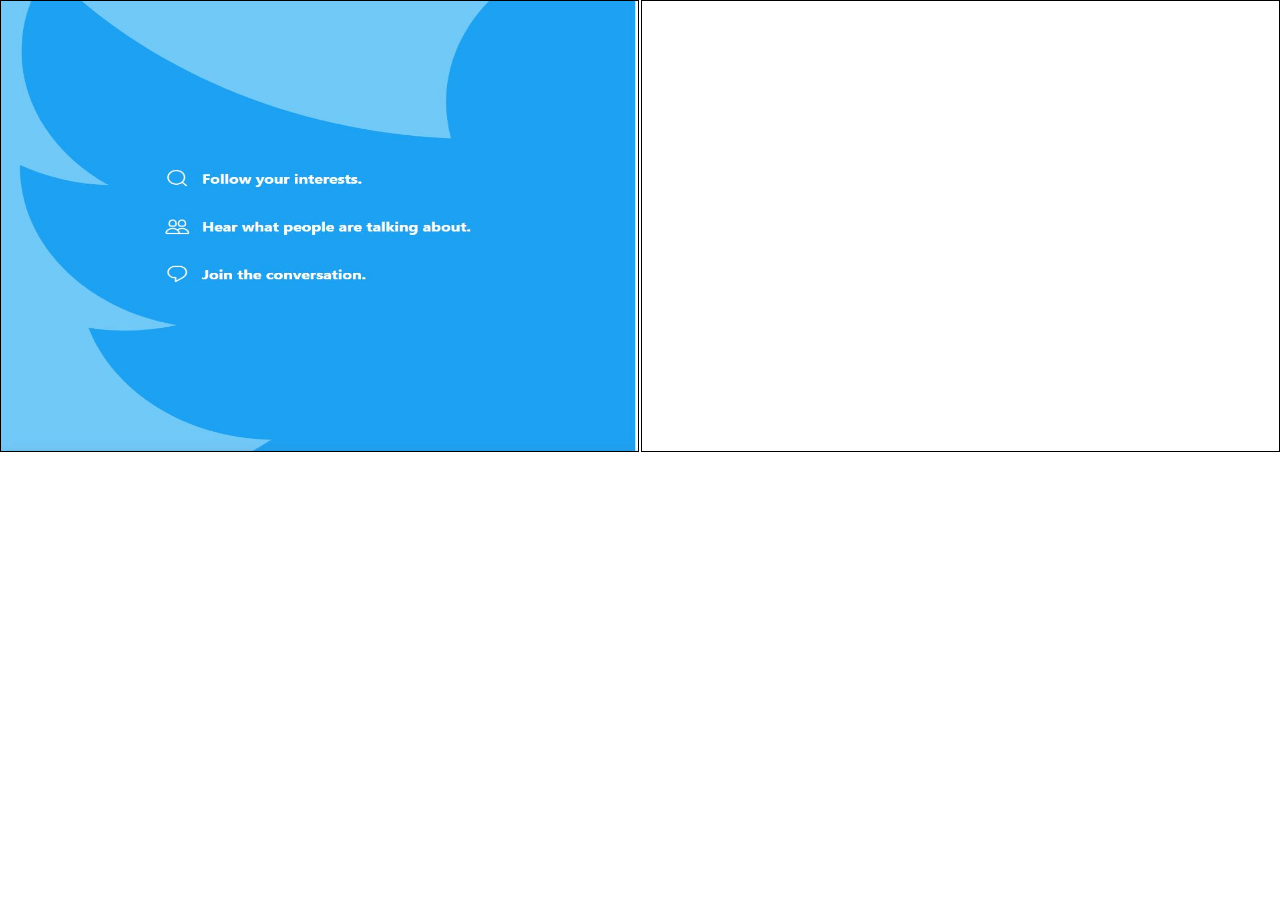
==== Week 2/index.html @ 84f39467 "Twitterpage with one image" ====
<!DOCTYPE html>

<html> 
   <head>

    <title>Twitter. It's what is happening/Twitter</title>
    <link rel="stylesheet" type="text/css" href="style.css">

   </head>
   <body>
       <div id="left">

         <img src="images/twitter.JPG">

       </div>

       <div id="right"></div>

       <div id="footer"></div>



   </body>



</html>
---- Week 2/style.css ----
*{

    margin: 0px;
    padding: 0px;
}

#left{
    border:1px solid;
    width: 49.8%;
    height: 450px;
    float: left;
}

#right{
    border: 1px solid;
    width: 49.8%;
    height:450px ;
    float: right;
}

#left img{
     width: 100%;
     height: 450px;
}
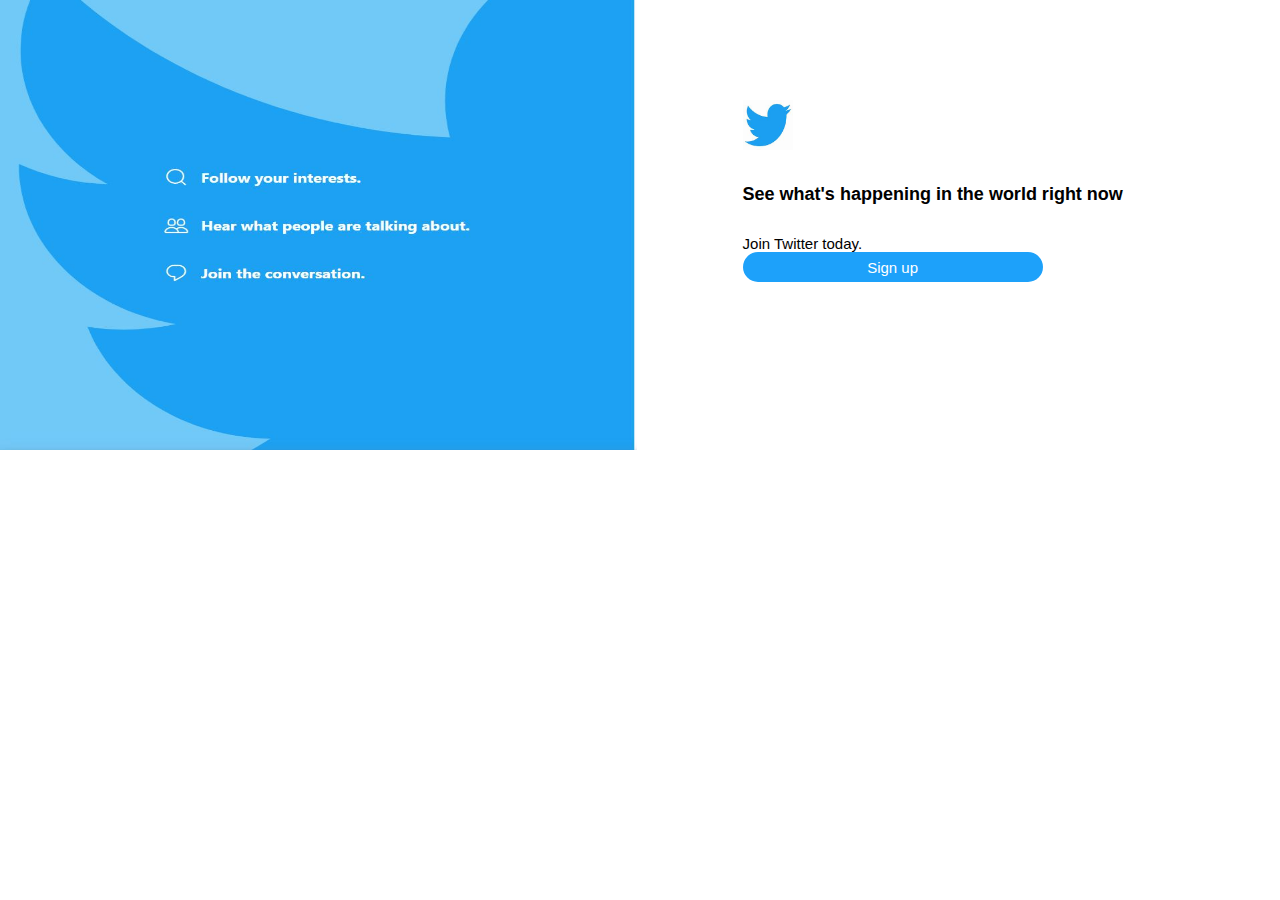
==== commit f992af40: "Twitter page with image and buttons" ====
--- a/Week 2/index.html
+++ b/Week 2/index.html
@@ -14,7 +14,16 @@
 
        </div>
 
-       <div id="right"></div>
+       <div id="right">
+
+        <img src="images/logo.jpg">
+        <p id="t1"> See what's happening in the world right now</p>
+
+        <p id="t2"> Join Twitter today.</p>
+
+        <button id="b1">Sign up</button><br> 
+
+       </div>
 
        <div id="footer"></div>
 
--- a/Week 2/style.css
+++ b/Week 2/style.css
@@ -5,14 +5,12 @@
 }
 
 #left{
-    border:1px solid;
     width: 49.8%;
     height: 450px;
     float: left;
 }
 
 #right{
-    border: 1px solid;
     width: 49.8%;
     height:450px ;
     float: right;
@@ -21,4 +19,37 @@
 #left img{
      width: 100%;
      height: 450px;
+}
+
+#right img{
+    width: 50px;
+    height:50px;
+    margin-top: 100px;
+    margin-left: 100px;
+}
+
+#right #t1{
+   margin-left: 100px;
+   margin-top: 30px; 
+   margin-right: 20px;
+   font-family: Helvetica;
+   font-size: 18px;
+   font-weight: bold;
+}
+
+#right #t2{
+    margin-left: 100px;
+    margin-top: 30px; 
+    font-family: Helvetica;
+    font-size: 15px;
+}
+#b1{
+    width: 300px;
+    height: 30px;
+    margin-left: 100px;
+    background-color: #1DA1FA;
+    border-radius: 25px;
+    color: white;
+    font-size: 15px;
+    border: 0px;
 }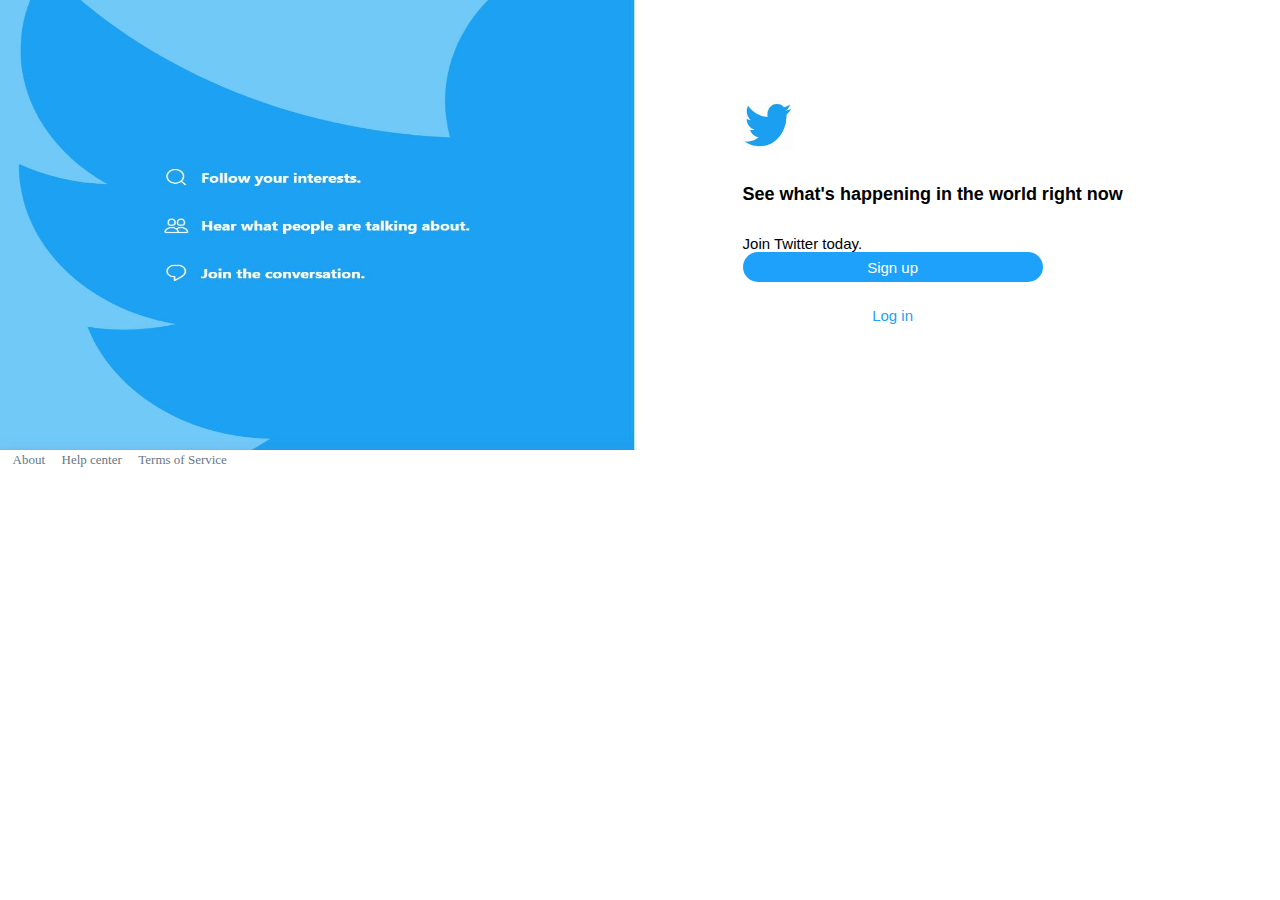
==== commit 13fd99c3: "Added buttons and hover effects" ====
--- a/Week 2/index.html
+++ b/Week 2/index.html
@@ -21,11 +21,17 @@
 
         <p id="t2"> Join Twitter today.</p>
 
-        <button id="b1">Sign up</button><br> 
+        <button id="b1">Sign up</button><br><br>
+        <button id='b2'>Log in</button>
 
        </div>
 
-       <div id="footer"></div>
+       <div id="footer">
+         <a href="https://about.twitter.com/en_gb.html"> About</a>
+         <a href="https://help.twitter.com/en"> Help center</a>
+         <a href="https://twitter.com/en/tos"> Terms of Service </a>
+       </div>
+
 
 
 
--- a/Week 2/style.css
+++ b/Week 2/style.css
@@ -52,4 +52,35 @@
     color: white;
     font-size: 15px;
     border: 0px;
+    cursor: pointer;
+}
+
+#b2{
+    width: 300px;
+    height: 30px;
+    margin-left: 100px;
+    background-color: white;
+    border: 1px; solid; color:#1DA1FA;  
+    color: #1DA1FA;
+    border-radius: 25px;
+    font-size: 15px;
+    cursor: pointer;
+}    
+
+#b1:hover{
+
+    background-color:#1089D3;  
+}    
+
+#b2:hover{
+
+    background-color: lightblue;
+}
+
+a{
+    margin-left: 12.5px;
+    text-decoration: none;
+    color:#657786;
+    font-size: small;
+    font-family: 'Segoe UI';
 }